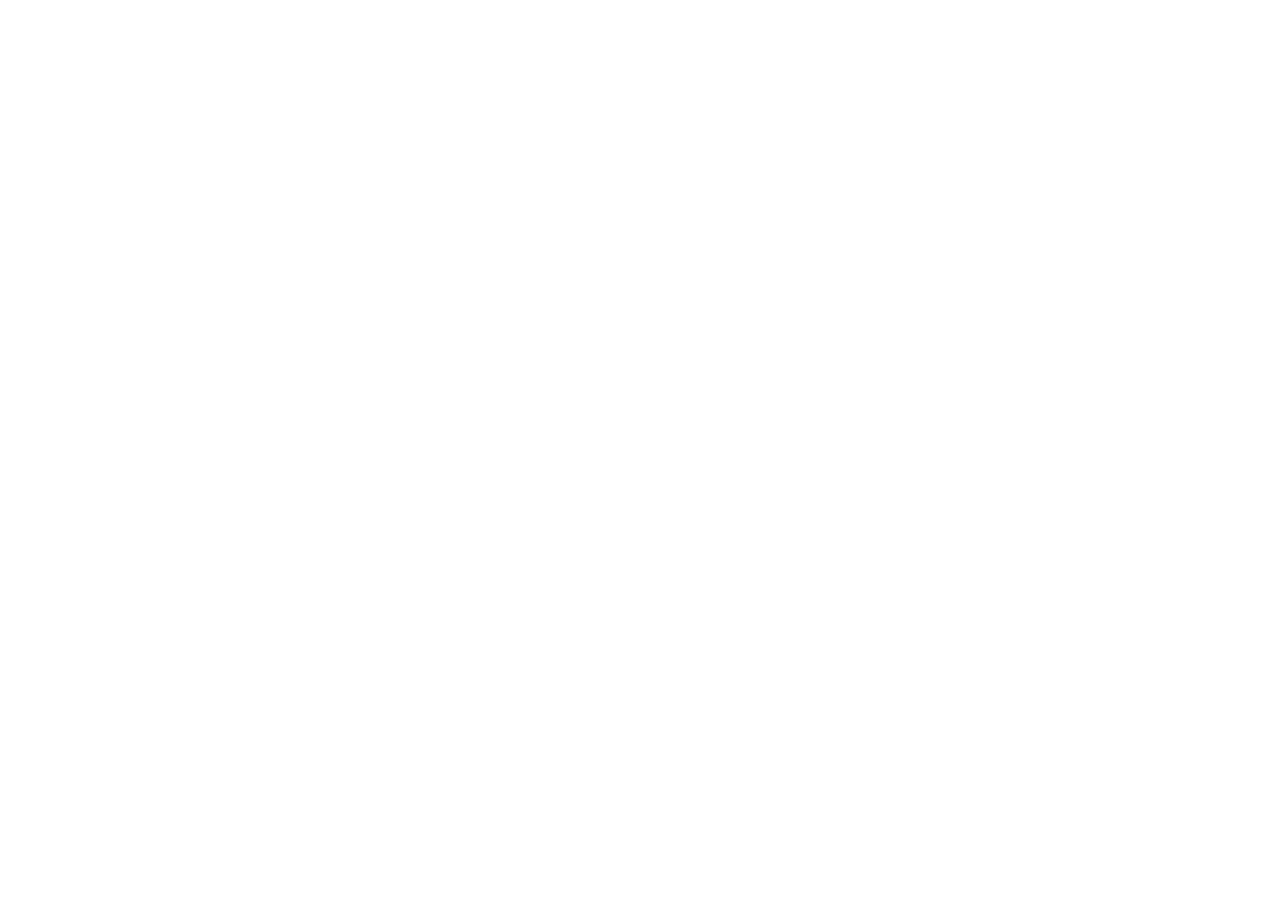
==== index.html @ ac4edadc "init" ====
<!DOCTYPE html>
<html lang="en">
<head>
    <meta charset="UTF-8">
    <meta name="viewport" content="width=device-width, initial-scale=1.0">
    <title>Cyber Bunker</title>
</head>
<body>
    
</body>
</html>
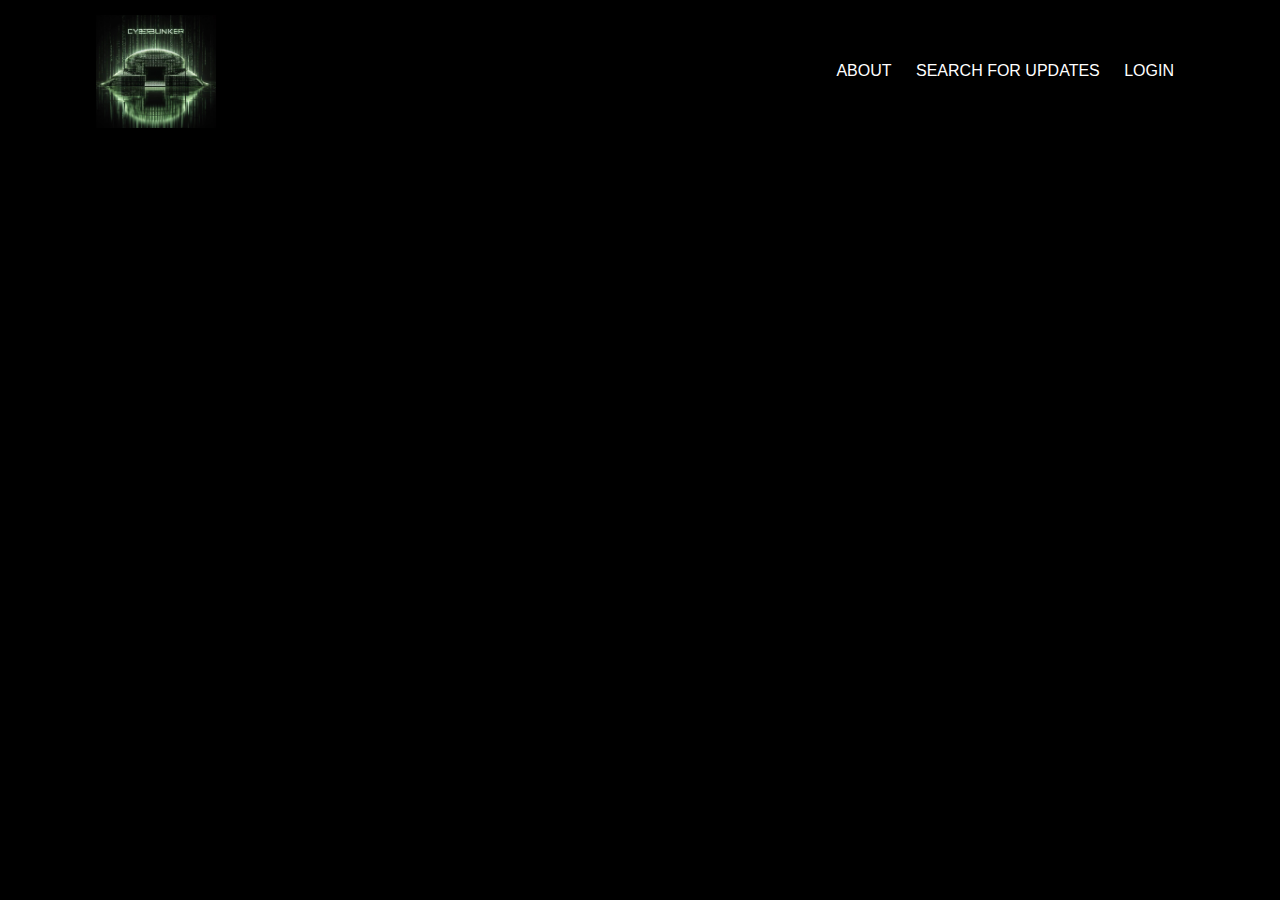
==== commit 51fceef8: "navbar+list" ====
--- a/index.html
+++ b/index.html
@@ -4,8 +4,23 @@
     <meta charset="UTF-8">
     <meta name="viewport" content="width=device-width, initial-scale=1.0">
     <title>Cyber Bunker</title>
+    <link rel="stylesheet" href="style.css">
 </head>
+
 <body>
-    
+    <div class="banner">
+        <div class="navbar">
+            <img src="Cyberbunker_vol_3.jpg" class="logo">
+            <ul>
+                <li><a href="#">About</a></li>
+                <li><a href="#">Search for updates</a></li>
+                <li><a href="#">Login</a></li>
+            </ul>
+        </div>
+
+        <div class="content">
+            <h1>Patch Notes</h1>
+        </div>
+    </div>
 </body>
 </html>--- a/style.css
+++ b/style.css
@@ -0,0 +1,59 @@
+*{
+    margin: 0;
+    padding: 0;
+    font-family: sans-serif;
+    background-color: black;
+}
+
+.banner{
+    width: 100%;
+    height: 100vh;
+    background-image: linear-gradient(rgba(0,0,0,0.75),rgba(0,0,0,0.75),url(Cyberbunker_vol_3.jpg));
+    background-size: cover;
+    background-position: center;
+
+}
+
+.navbar{
+    width: 85%;
+    margin: auto;
+    padding: 15px 0;
+    display: flex;
+    align-items: center;
+    justify-content: space-between;
+}
+
+.logo{
+    width: 120px;
+    cursor: pointer;
+}
+
+.navbar ul li{
+    list-style: none;
+    display: inline-block;
+    margin: 0 10px;
+    position: relative;
+}
+
+.navbar ul li a{
+    text-decoration: none;
+    color: #fff;
+    text-transform: uppercase;
+
+}
+
+.navbar ul li::after{
+    content: '';
+    height: 3px;
+    width: 0;
+    background: #009688;
+    position: absolute;
+    left: 0;
+    bottom: -10px;
+    transition: 0.5s;
+}
+
+.navbar ul li:hover::after{
+    width: 100%;
+
+}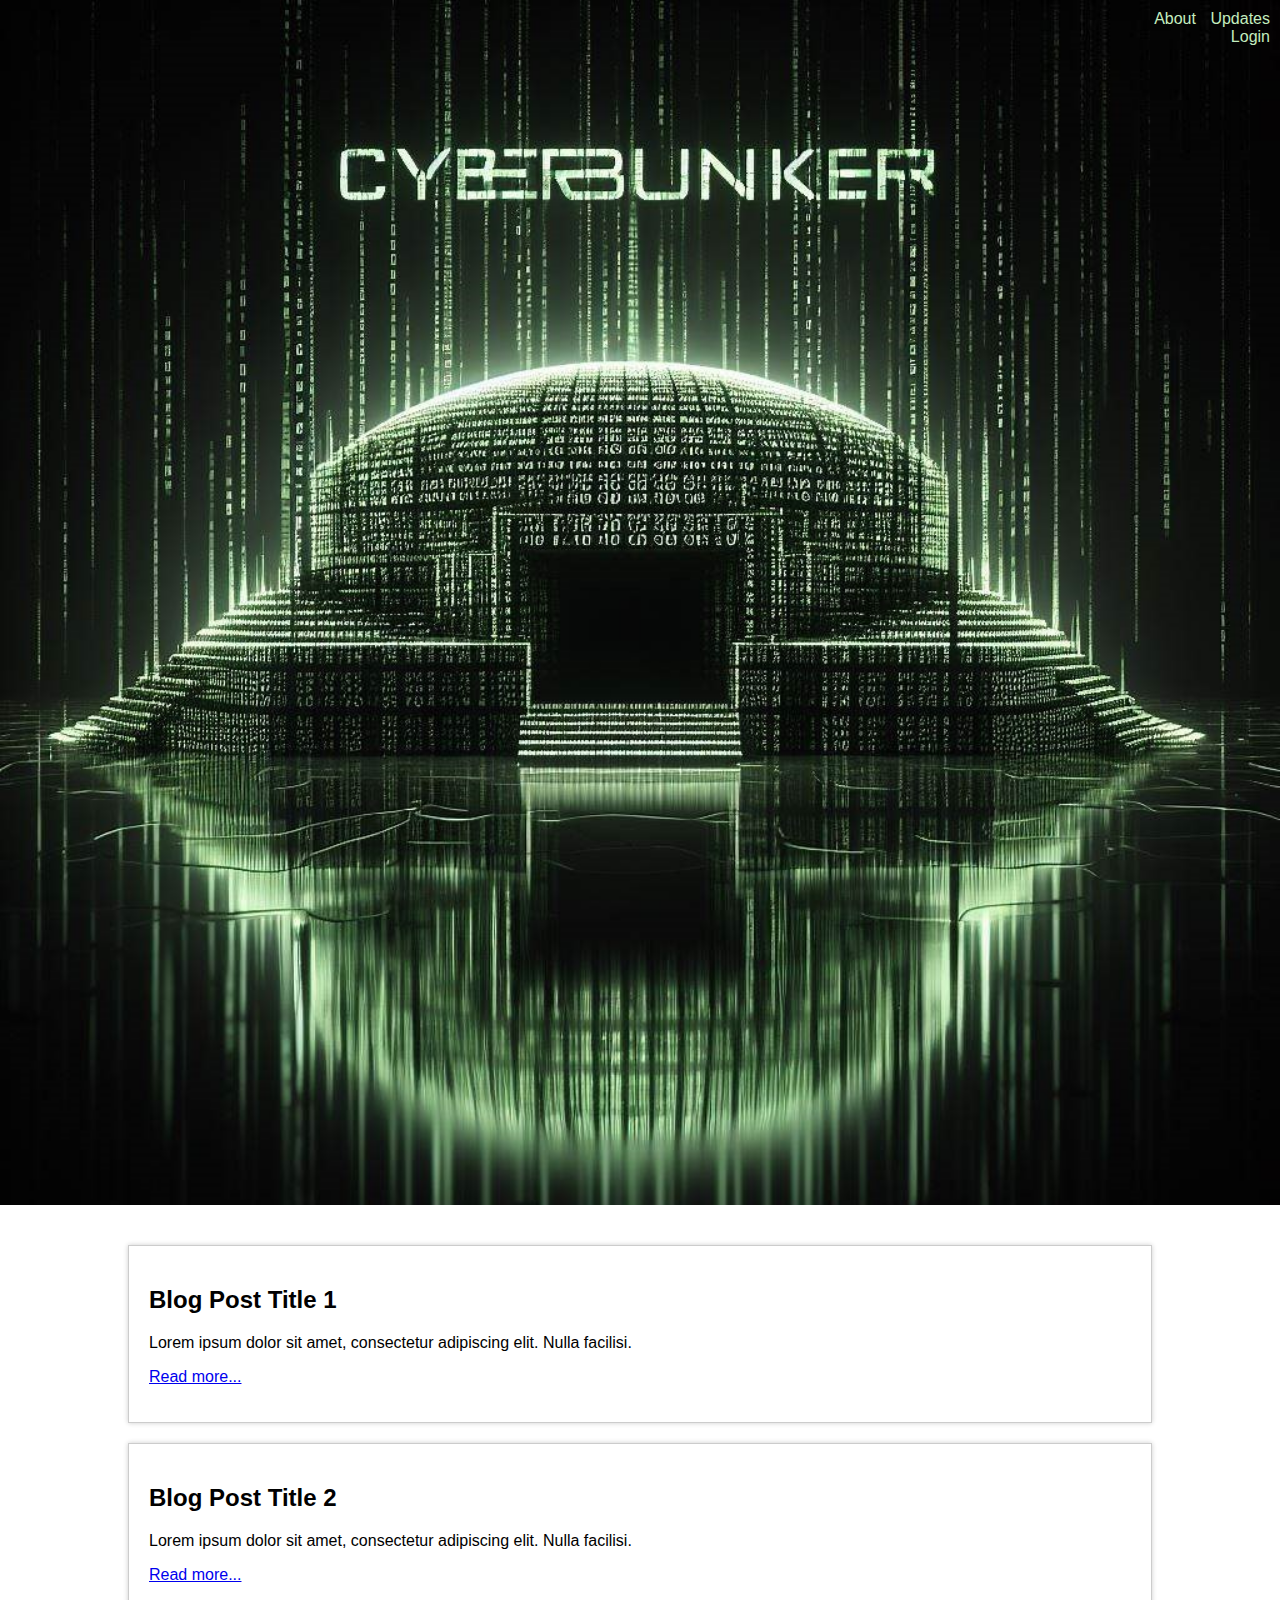
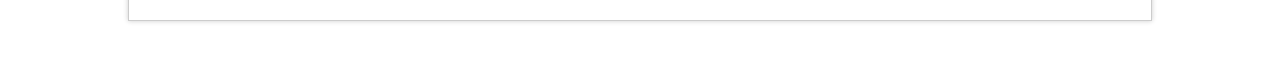
==== commit beba954b: "GPT banner starter" ====
--- a/index.html
+++ b/index.html
@@ -1,26 +1,36 @@
 <!DOCTYPE html>
-<html lang="en">
+<html>
 <head>
     <meta charset="UTF-8">
-    <meta name="viewport" content="width=device-width, initial-scale=1.0">
     <title>Cyber Bunker</title>
     <link rel="stylesheet" href="style.css">
 </head>
+<body>
+    <header>
+        <a href="#">About</a>
+        <a href="#">Updates</a>
+        <a href="#">Login</a>
+    </header>
+    <div class="banner">
+        <img src="Cyberbunker_vol_3.jpg">
+    </div>
 
-<body>
-    <div class="banner">
-        <div class="navbar">
-            <img src="Cyberbunker_vol_3.jpg" class="logo">
-            <ul>
-                <li><a href="#">About</a></li>
-                <li><a href="#">Search for updates</a></li>
-                <li><a href="#">Login</a></li>
-            </ul>
+    <div class="blog-posts">
+        <div class="post-container">
+            <div class="post">
+                <h2>Blog Post Title 1</h2>
+                <p>Lorem ipsum dolor sit amet, consectetur adipiscing elit. Nulla facilisi.</p>
+                <p><a href="#">Read more...</a></p>
+            </div>
         </div>
 
-        <div class="content">
-            <h1>Patch Notes</h1>
+        <div class="post-container">
+            <div class="post">
+                <h2>Blog Post Title 2</h2>
+                <p>Lorem ipsum dolor sit amet, consectetur adipiscing elit. Nulla facilisi.</p>
+                <p><a href="#">Read more...</a></p>
+            </div>
         </div>
     </div>
 </body>
-</html>+</html>
--- a/style.css
+++ b/style.css
@@ -1,59 +1,56 @@
-*{
+body {
+    font-family: Arial, sans-serif;
     margin: 0;
     padding: 0;
-    font-family: sans-serif;
-    background-color: black;
+    background-color: transparent;
 }
 
-.banner{
-    width: 100%;
-    height: 100vh;
-    background-image: linear-gradient(rgba(0,0,0,0.75),rgba(0,0,0,0.75),url(Cyberbunker_vol_3.jpg));
-    background-size: cover;
-    background-position: center;
-
+header {
+    position: absolute;
+    left: 87%;
+    background-color: transparent;
+    color: #fff;
+    padding: 10px;
+    text-align: right;
+    display: inline-block;
+    z-index: 1;
 }
 
-.navbar{
-    width: 85%;
-    margin: auto;
-    padding: 15px 0;
-    display: flex;
-    align-items: center;
-    justify-content: space-between;
+header a {
+    color: #c4edbf;
+    text-decoration: none;
+    margin-left: 10px;
 }
 
-.logo{
-    width: 120px;
-    cursor: pointer;
+header a:hover {
+    text-decoration: underline;
 }
 
-.navbar ul li{
-    list-style: none;
-    display: inline-block;
-    margin: 0 10px;
-    position: relative;
+.blog-posts {
+    width: 80%;
+    margin: 0 auto;
+    padding: 20px;
 }
 
-.navbar ul li a{
-    text-decoration: none;
-    color: #fff;
-    text-transform: uppercase;
-
+.post-container {
+    margin: 20px 0;
+    border: 1px solid #ccc;
+    background-color: #fff;
+    box-shadow: 0 0 5px rgba(0, 0, 0, 0.2);
+    padding: 20px;
 }
 
-.navbar ul li::after{
-    content: '';
-    height: 3px;
-    width: 0;
-    background: #009688;
-    position: absolute;
-    left: 0;
-    bottom: -10px;
-    transition: 0.5s;
+.post h2 {
+    font-size: 1.5rem;
 }
 
-.navbar ul li:hover::after{
+.banner {
+    max-width: 100%;
+}
+
+.banner img {
     width: 100%;
-
+    height: auto;
+    display: block; 
+    margin: 0 auto; 
 }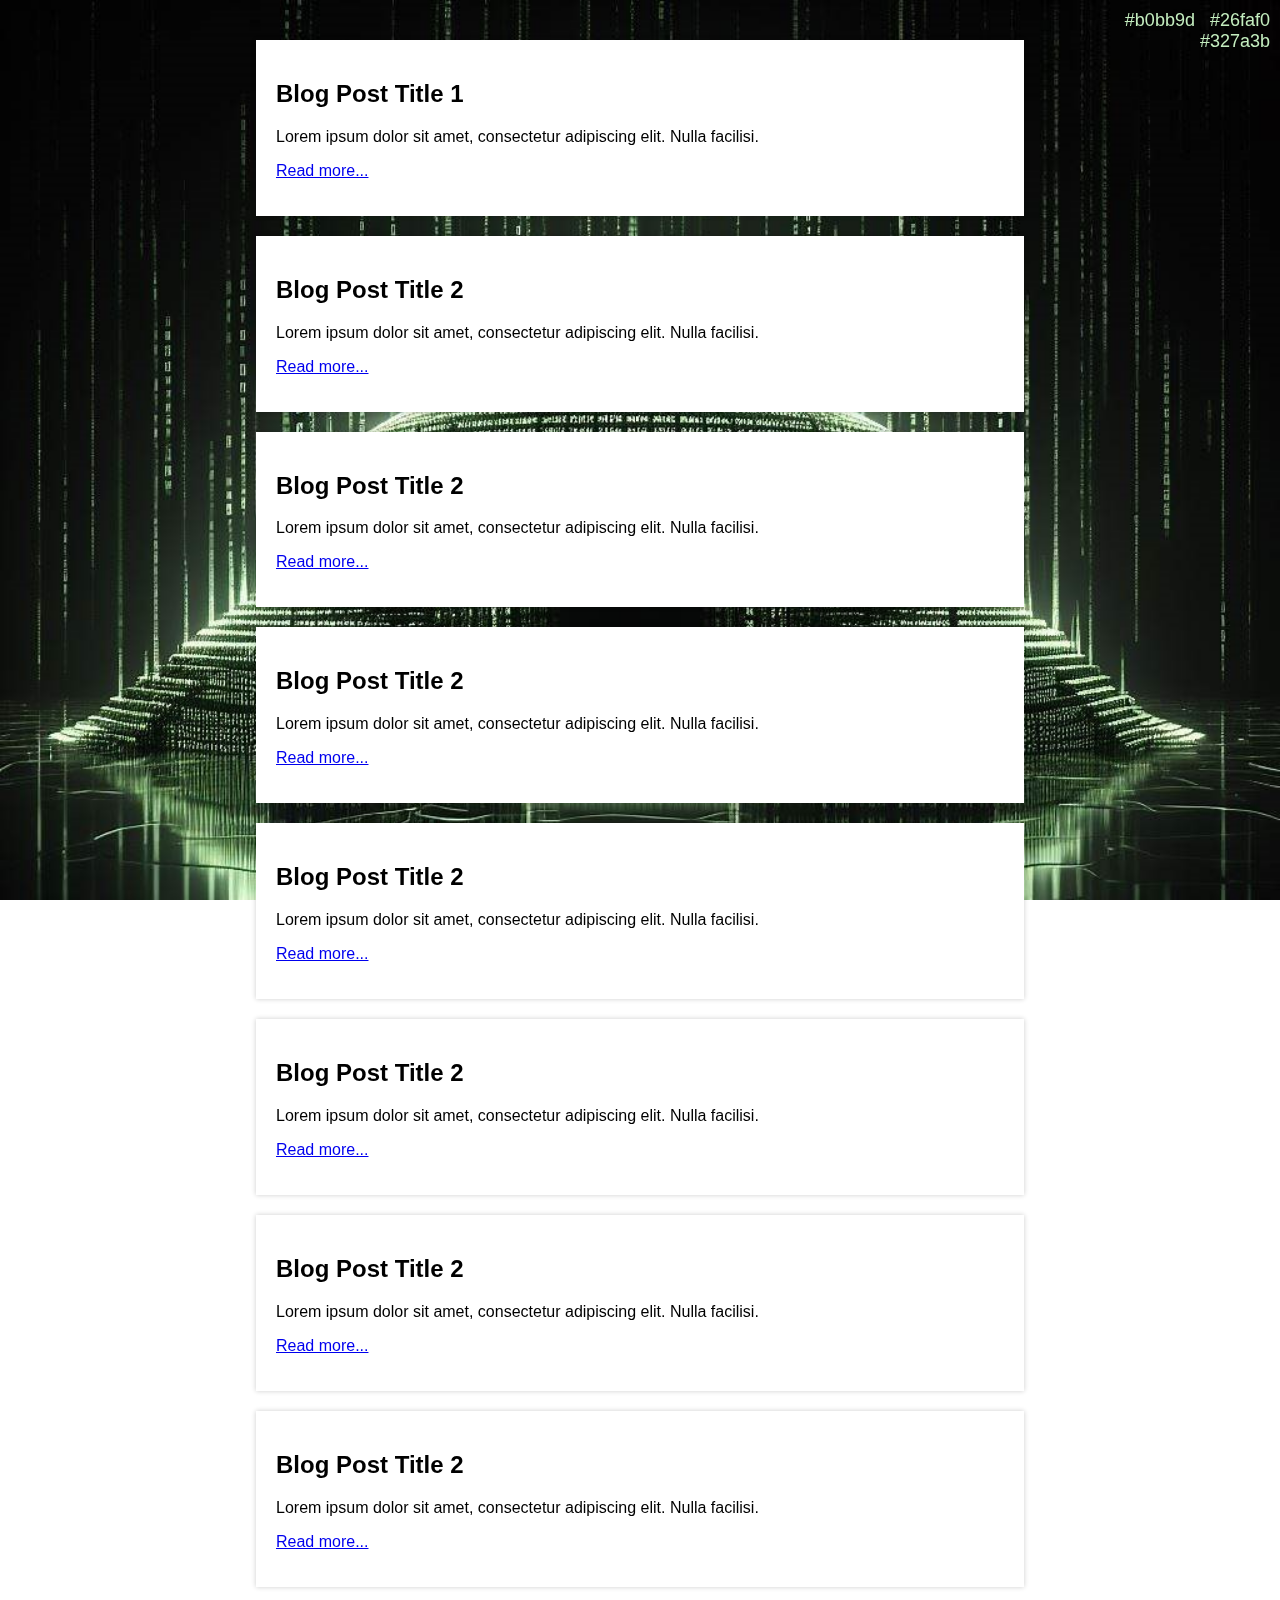
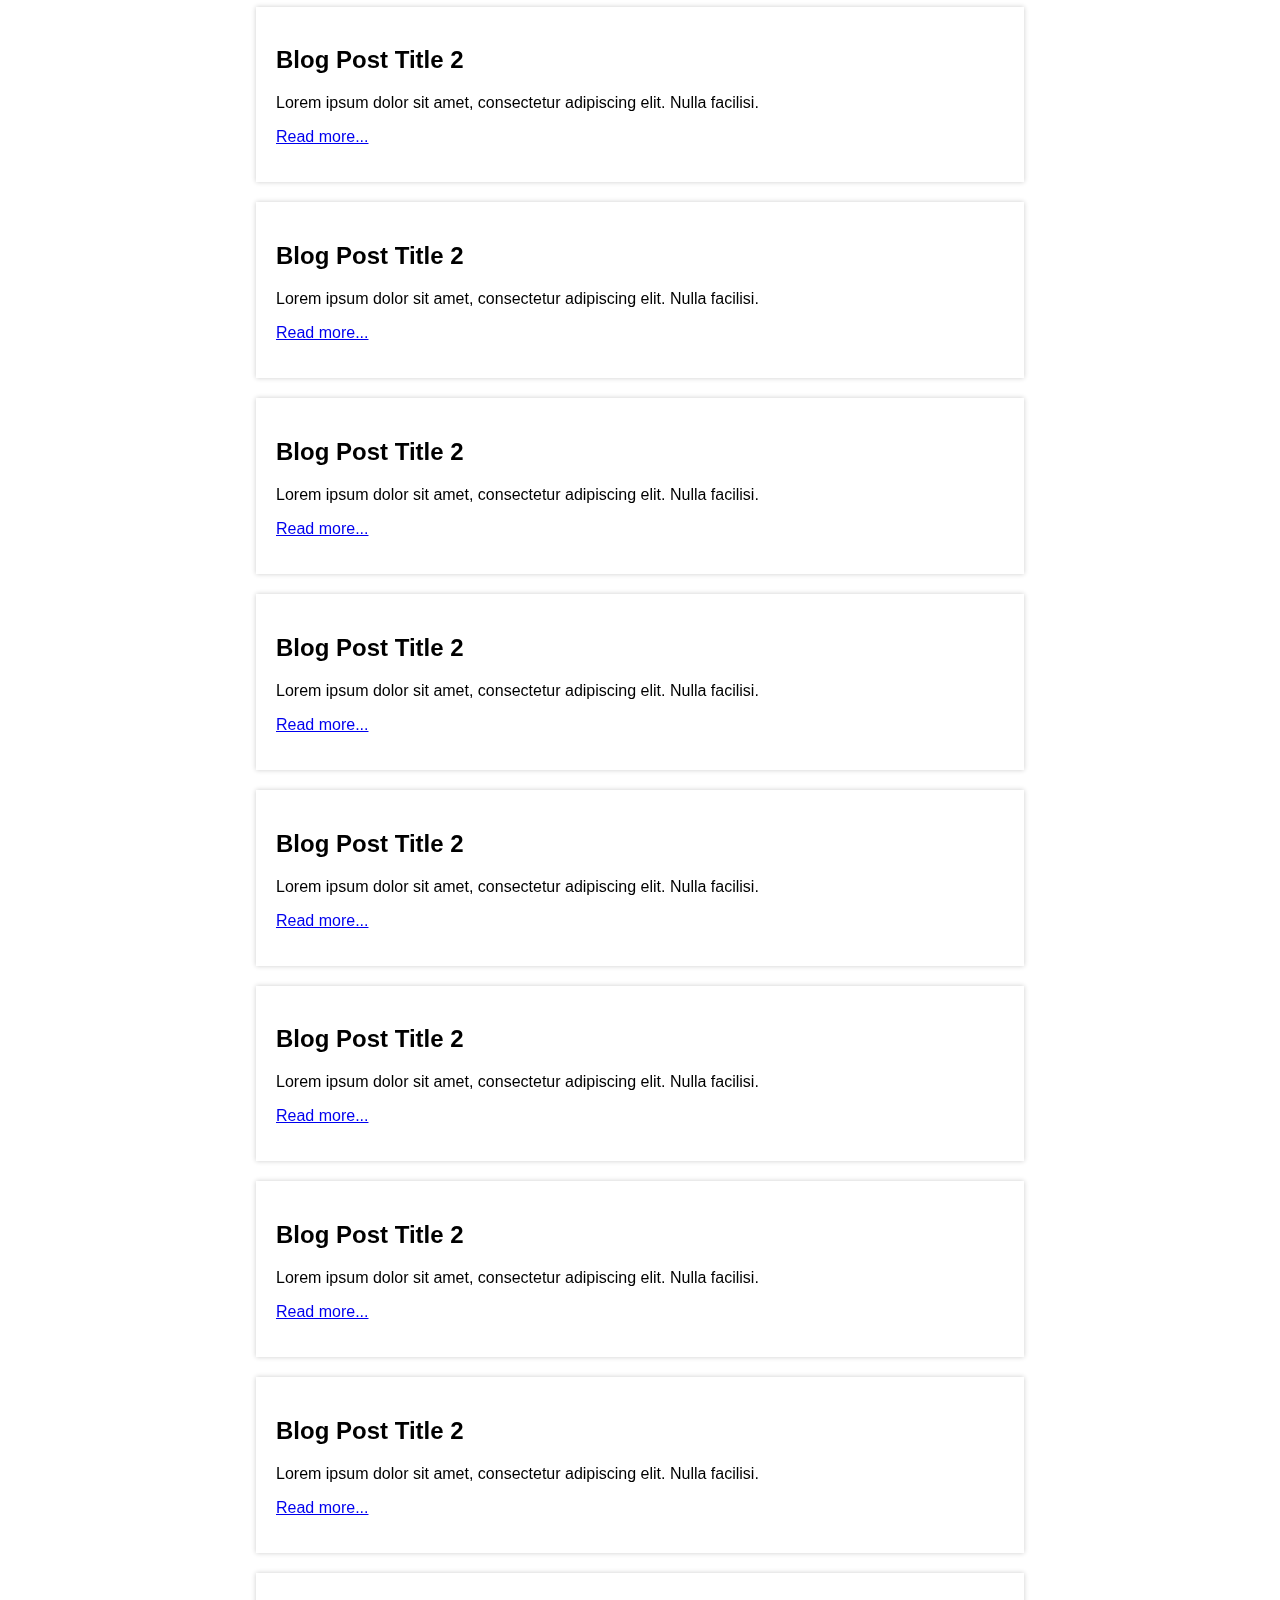
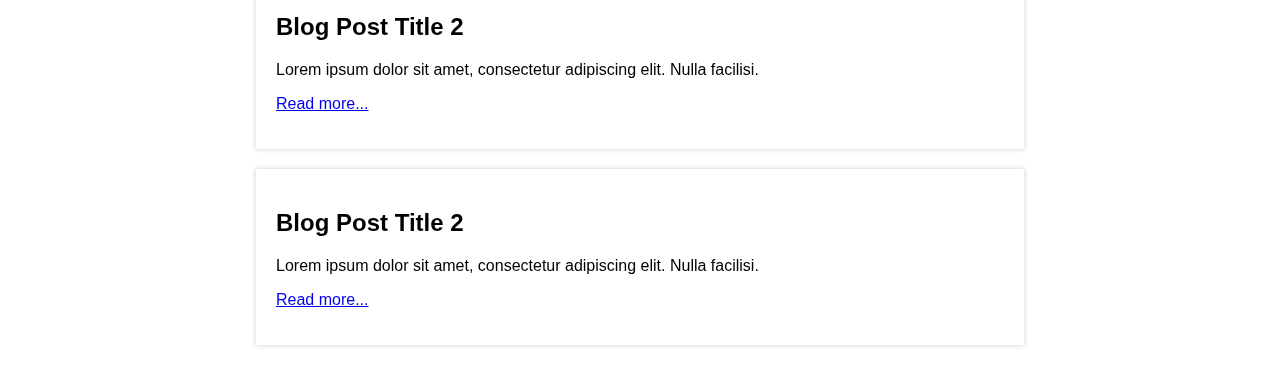
==== commit b6aef3e3: "basic look, no background animation" ====
--- a/index.html
+++ b/index.html
@@ -6,14 +6,12 @@
     <link rel="stylesheet" href="style.css">
 </head>
 <body>
+    <div id="background"></div>
     <header>
-        <a href="#">About</a>
-        <a href="#">Updates</a>
-        <a href="#">Login</a>
+        <a href="#" id="About">About</a>
+        <a href="#" id="Updates">Updates</a>
+        <a href="#" id="Login">Login</a>
     </header>
-    <div class="banner">
-        <img src="Cyberbunker_vol_3.jpg">
-    </div>
 
     <div class="blog-posts">
         <div class="post-container">
@@ -31,6 +29,136 @@
                 <p><a href="#">Read more...</a></p>
             </div>
         </div>
+
+        <div class="post-container">
+            <div class="post">
+                <h2>Blog Post Title 2</h2>
+                <p>Lorem ipsum dolor sit amet, consectetur adipiscing elit. Nulla facilisi.</p>
+                <p><a href="#">Read more...</a></p>
+            </div>
+        </div>
+
+        <div class="post-container">
+            <div class="post">
+                <h2>Blog Post Title 2</h2>
+                <p>Lorem ipsum dolor sit amet, consectetur adipiscing elit. Nulla facilisi.</p>
+                <p><a href="#">Read more...</a></p>
+            </div>
+        </div>
+
+        <div class="post-container">
+            <div class="post">
+                <h2>Blog Post Title 2</h2>
+                <p>Lorem ipsum dolor sit amet, consectetur adipiscing elit. Nulla facilisi.</p>
+                <p><a href="#">Read more...</a></p>
+            </div>
+        </div>
+
+        <div class="post-container">
+            <div class="post">
+                <h2>Blog Post Title 2</h2>
+                <p>Lorem ipsum dolor sit amet, consectetur adipiscing elit. Nulla facilisi.</p>
+                <p><a href="#">Read more...</a></p>
+            </div>
+        </div>
+
+        <div class="post-container">
+            <div class="post">
+                <h2>Blog Post Title 2</h2>
+                <p>Lorem ipsum dolor sit amet, consectetur adipiscing elit. Nulla facilisi.</p>
+                <p><a href="#">Read more...</a></p>
+            </div>
+        </div>
+
+        <div class="post-container">
+            <div class="post">
+                <h2>Blog Post Title 2</h2>
+                <p>Lorem ipsum dolor sit amet, consectetur adipiscing elit. Nulla facilisi.</p>
+                <p><a href="#">Read more...</a></p>
+            </div>
+        </div>
+
+        <div class="post-container">
+            <div class="post">
+                <h2>Blog Post Title 2</h2>
+                <p>Lorem ipsum dolor sit amet, consectetur adipiscing elit. Nulla facilisi.</p>
+                <p><a href="#">Read more...</a></p>
+            </div>
+        </div>
+
+        <div class="post-container">
+            <div class="post">
+                <h2>Blog Post Title 2</h2>
+                <p>Lorem ipsum dolor sit amet, consectetur adipiscing elit. Nulla facilisi.</p>
+                <p><a href="#">Read more...</a></p>
+            </div>
+        </div>
+
+        <div class="post-container">
+            <div class="post">
+                <h2>Blog Post Title 2</h2>
+                <p>Lorem ipsum dolor sit amet, consectetur adipiscing elit. Nulla facilisi.</p>
+                <p><a href="#">Read more...</a></p>
+            </div>
+        </div>
+
+        <div class="post-container">
+            <div class="post">
+                <h2>Blog Post Title 2</h2>
+                <p>Lorem ipsum dolor sit amet, consectetur adipiscing elit. Nulla facilisi.</p>
+                <p><a href="#">Read more...</a></p>
+            </div>
+        </div>
+
+        <div class="post-container">
+            <div class="post">
+                <h2>Blog Post Title 2</h2>
+                <p>Lorem ipsum dolor sit amet, consectetur adipiscing elit. Nulla facilisi.</p>
+                <p><a href="#">Read more...</a></p>
+            </div>
+        </div>
+
+        <div class="post-container">
+            <div class="post">
+                <h2>Blog Post Title 2</h2>
+                <p>Lorem ipsum dolor sit amet, consectetur adipiscing elit. Nulla facilisi.</p>
+                <p><a href="#">Read more...</a></p>
+            </div>
+        </div>
+
+        <div class="post-container">
+            <div class="post">
+                <h2>Blog Post Title 2</h2>
+                <p>Lorem ipsum dolor sit amet, consectetur adipiscing elit. Nulla facilisi.</p>
+                <p><a href="#">Read more...</a></p>
+            </div>
+        </div>
+
+        <div class="post-container">
+            <div class="post">
+                <h2>Blog Post Title 2</h2>
+                <p>Lorem ipsum dolor sit amet, consectetur adipiscing elit. Nulla facilisi.</p>
+                <p><a href="#">Read more...</a></p>
+            </div>
+        </div>
+
+        <div class="post-container">
+            <div class="post">
+                <h2>Blog Post Title 2</h2>
+                <p>Lorem ipsum dolor sit amet, consectetur adipiscing elit. Nulla facilisi.</p>
+                <p><a href="#">Read more...</a></p>
+            </div>
+        </div>
+
+        <div class="post-container">
+            <div class="post">
+                <h2>Blog Post Title 2</h2>
+                <p>Lorem ipsum dolor sit amet, consectetur adipiscing elit. Nulla facilisi.</p>
+                <p><a href="#">Read more...</a></p>
+            </div>
+        </div>
     </div>
+    <script src="hover.js"></script>
+    <script src="scroll.js"></script>
 </body>
 </html>
--- a/style.css
+++ b/style.css
@@ -1,17 +1,30 @@
 body {
-    font-family: Arial, sans-serif;
+    font-family: sans-serif;
     margin: 0;
     padding: 0;
-    background-color: transparent;
+}
+
+#background {
+    position: fixed;
+    top: 0;
+    left: 0;
+    right: 0;
+    bottom: 0;
+    background-image: url('Cyberbunker_vol_3.jpg');
+    background-repeat: no-repeat;
+    background-size: cover;
+    z-index: -1;
 }
 
 header {
+    font-size: large;
     position: absolute;
-    left: 87%;
+    left: 82%;
     background-color: transparent;
-    color: #fff;
+    color: #c4edbf;
     padding: 10px;
     text-align: right;
+    text-decoration: none;
     display: inline-block;
     z-index: 1;
 }
@@ -22,19 +35,15 @@
     margin-left: 10px;
 }
 
-header a:hover {
-    text-decoration: underline;
-}
-
 .blog-posts {
-    width: 80%;
+    width: 60%;
     margin: 0 auto;
     padding: 20px;
+    z-index: 1;
 }
 
 .post-container {
     margin: 20px 0;
-    border: 1px solid #ccc;
     background-color: #fff;
     box-shadow: 0 0 5px rgba(0, 0, 0, 0.2);
     padding: 20px;
@@ -53,4 +62,4 @@
     height: auto;
     display: block; 
     margin: 0 auto; 
-}+}
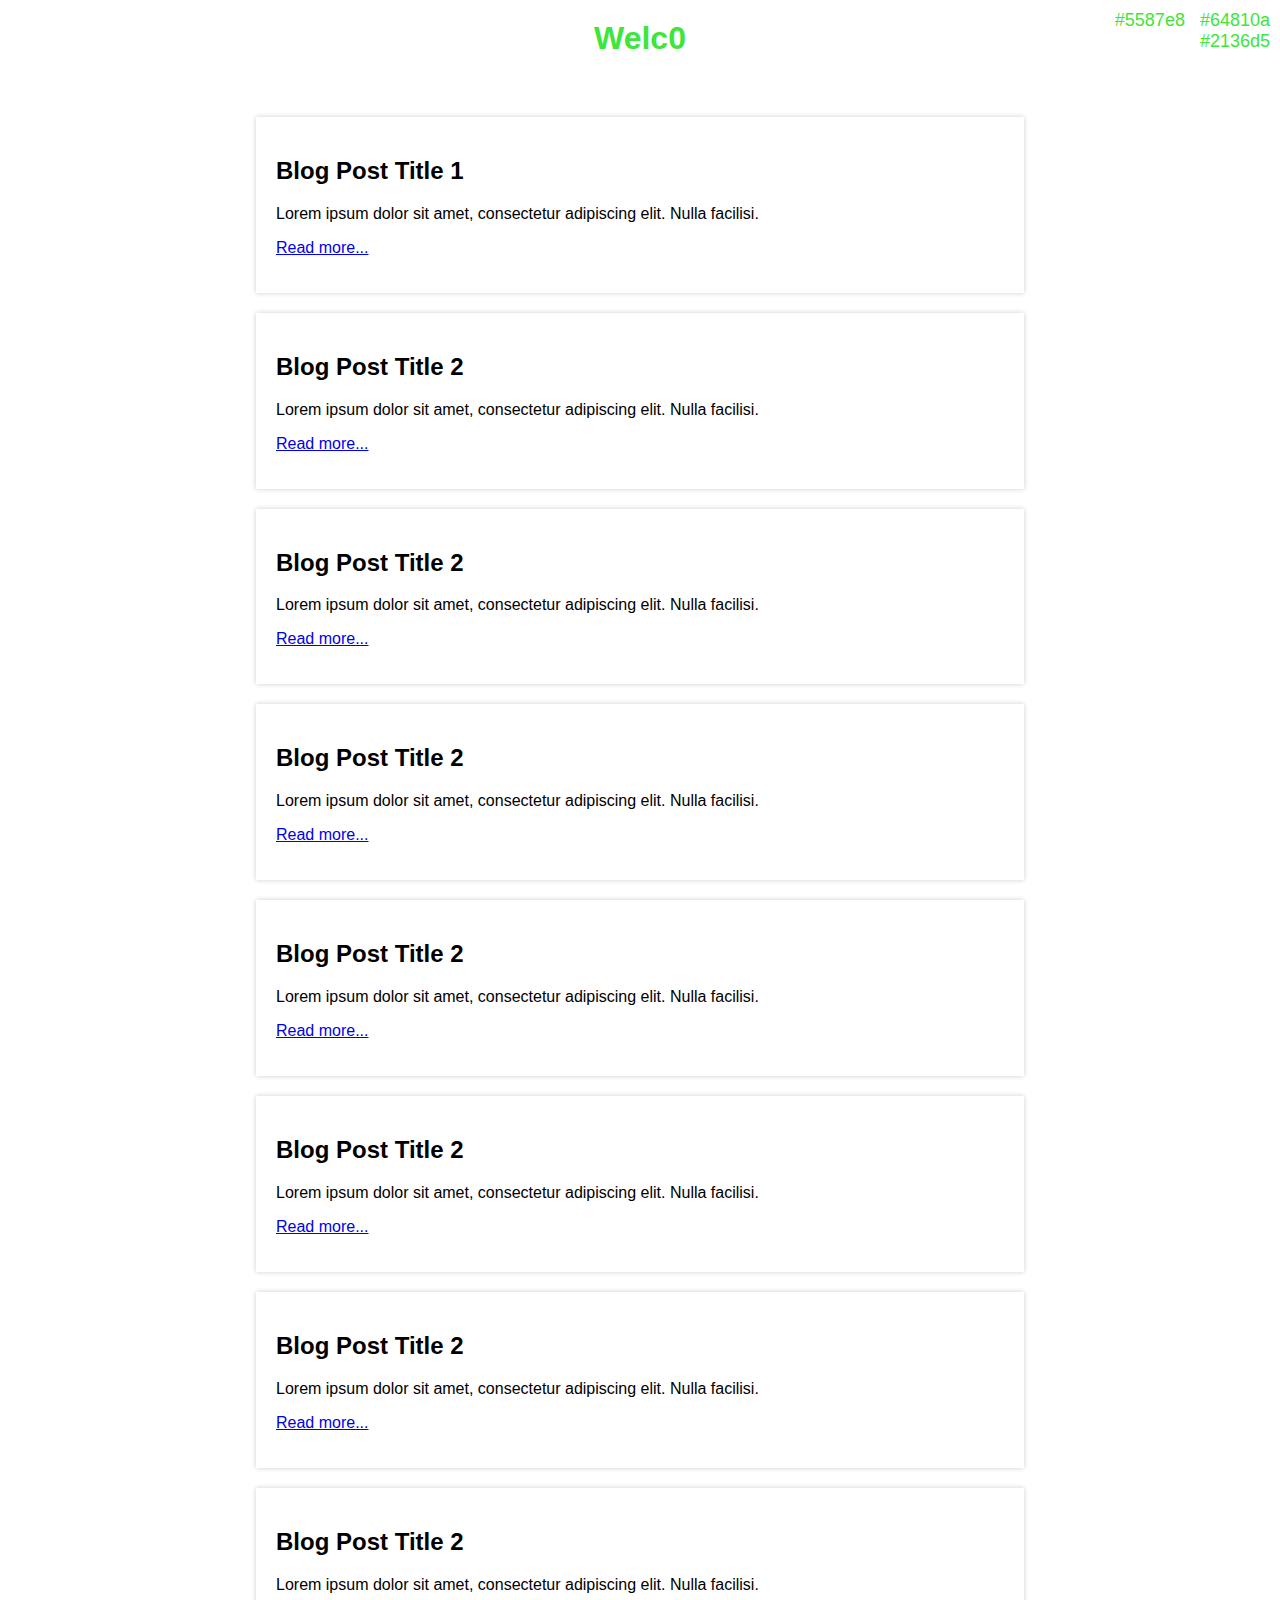
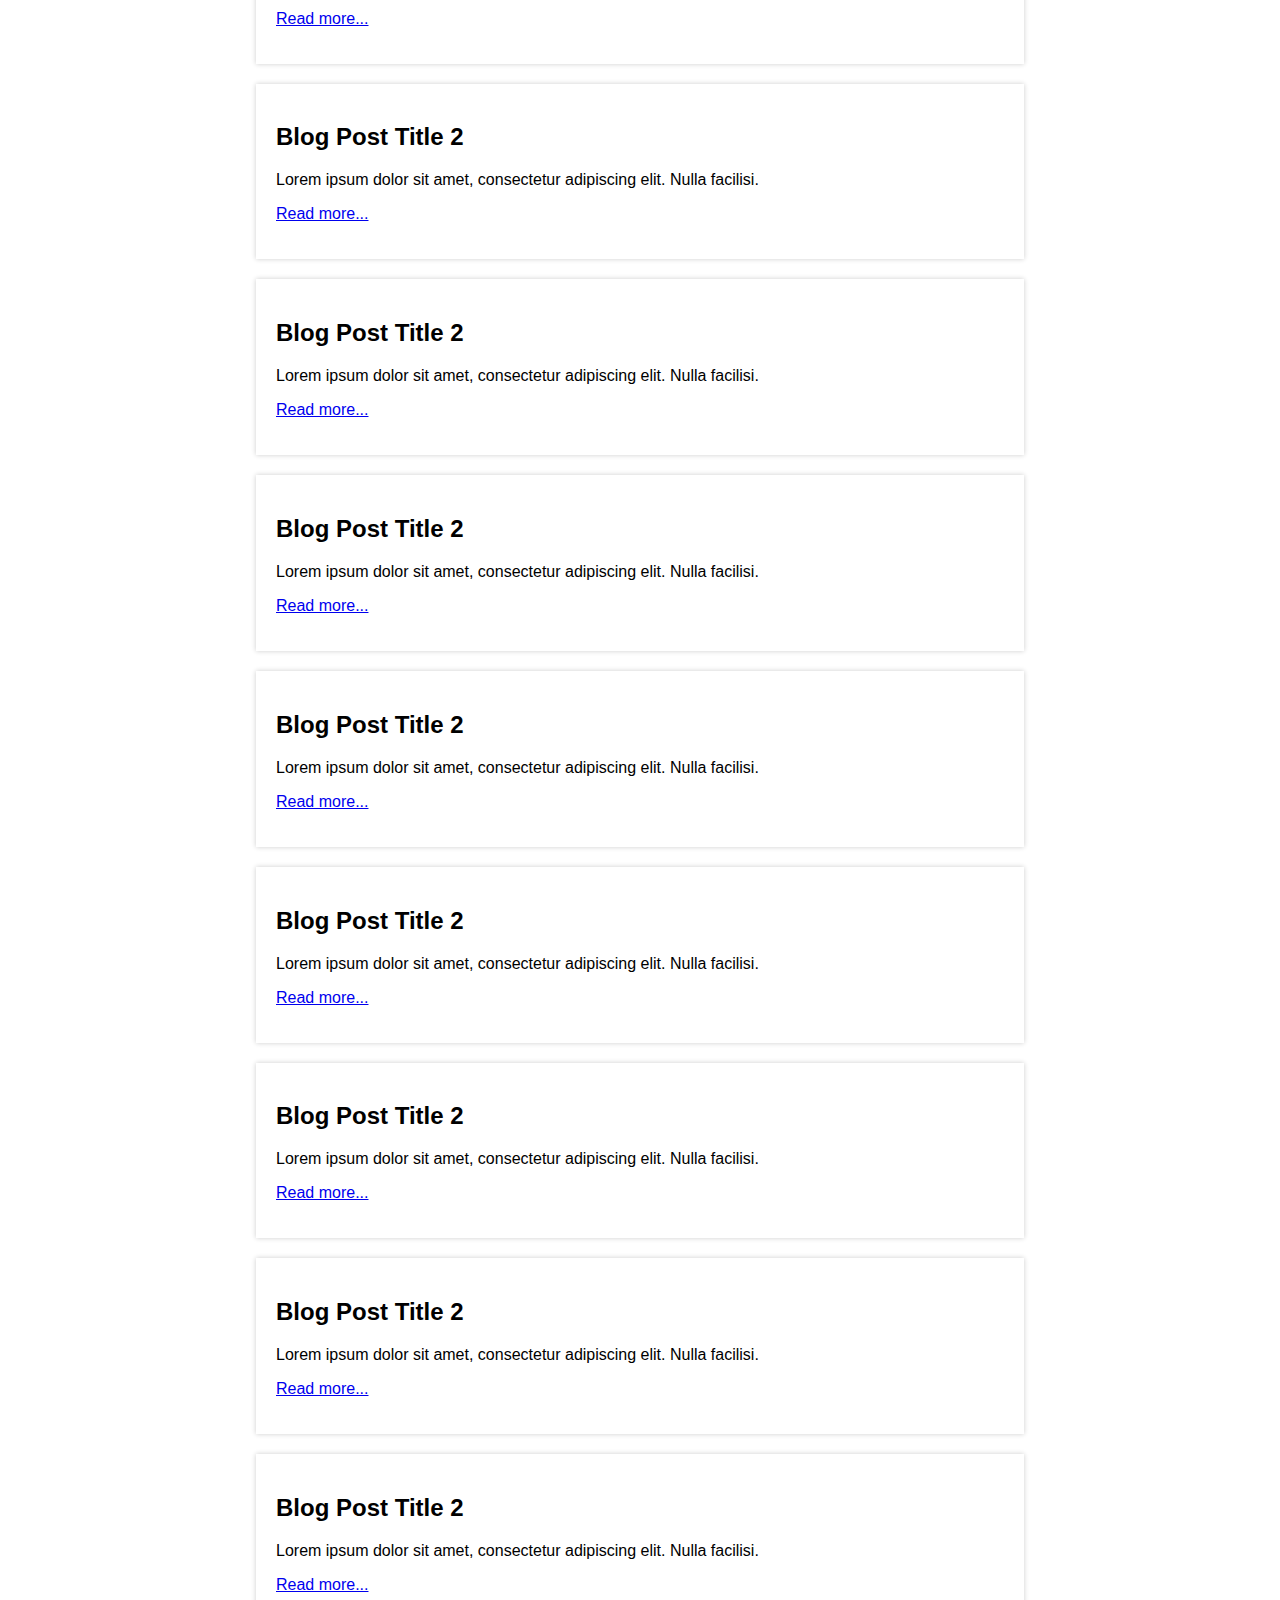
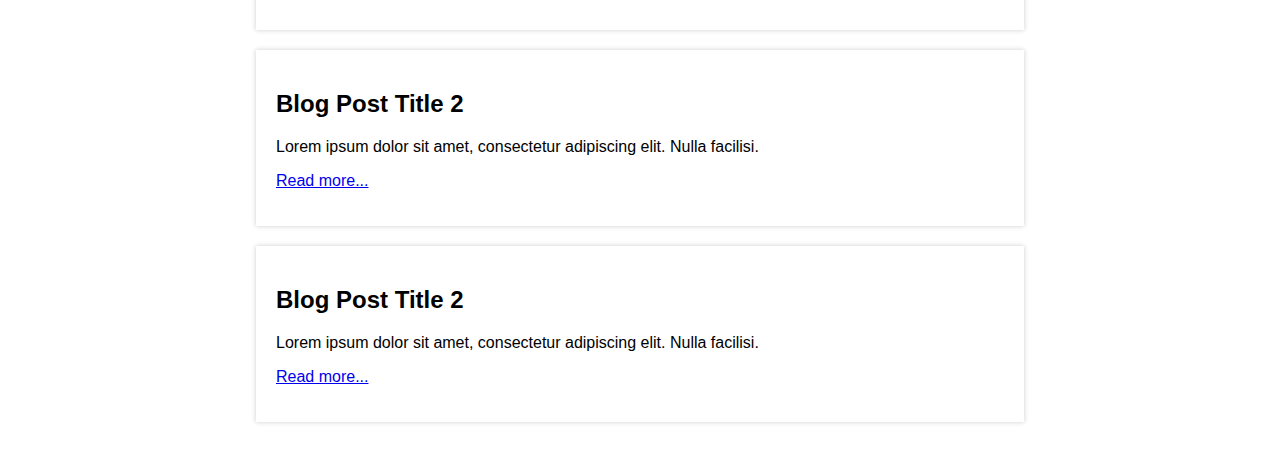
==== commit a42cb549: "Banner+background change" ====
--- a/index.html
+++ b/index.html
@@ -8,10 +8,14 @@
 <body>
     <div id="background"></div>
     <header>
-        <a href="#" id="About">About</a>
-        <a href="#" id="Updates">Updates</a>
-        <a href="#" id="Login">Login</a>
+        <a href="#" id="About"></a>
+        <a href="#" id="Updates"></a>
+        <a href="#" id="Login"></a>
     </header>
+
+    <div class="welcome-banner" id="banner">
+        <h1 id="welcomeBanner"></h1>
+    </div>
 
     <div class="blog-posts">
         <div class="post-container">
@@ -160,5 +164,6 @@
     </div>
     <script src="hover.js"></script>
     <script src="scroll.js"></script>
+    <script src="welcome.js"></script>
 </body>
 </html>
--- a/style.css
+++ b/style.css
@@ -5,14 +5,12 @@
 }
 
 #background {
-    position: fixed;
-    top: 0;
-    left: 0;
-    right: 0;
-    bottom: 0;
-    background-image: url('Cyberbunker_vol_3.jpg');
-    background-repeat: no-repeat;
-    background-size: cover;
+    margin: 0;
+    padding: 0;
+    width: 100%;
+    height: auto;
+    background-image: url('Cyberbunker_vol_10.png');
+    justify-content: center;
     z-index: -1;
 }
 
@@ -20,6 +18,7 @@
     font-size: large;
     position: absolute;
     left: 82%;
+    width: fit-content;
     background-color: transparent;
     color: #c4edbf;
     padding: 10px;
@@ -30,7 +29,7 @@
 }
 
 header a {
-    color: #c4edbf;
+    color: #3de638;
     text-decoration: none;
     margin-left: 10px;
 }
@@ -63,3 +62,14 @@
     display: block; 
     margin: 0 auto; 
 }
+
+#welcomeBanner {
+    font-size: xx-large;
+    background-color: transparent;
+    color: #3de638;
+    text-align: center;
+    width: 60%;
+    margin: 0 auto;
+    padding: 20px;
+    z-index: 1;
+}